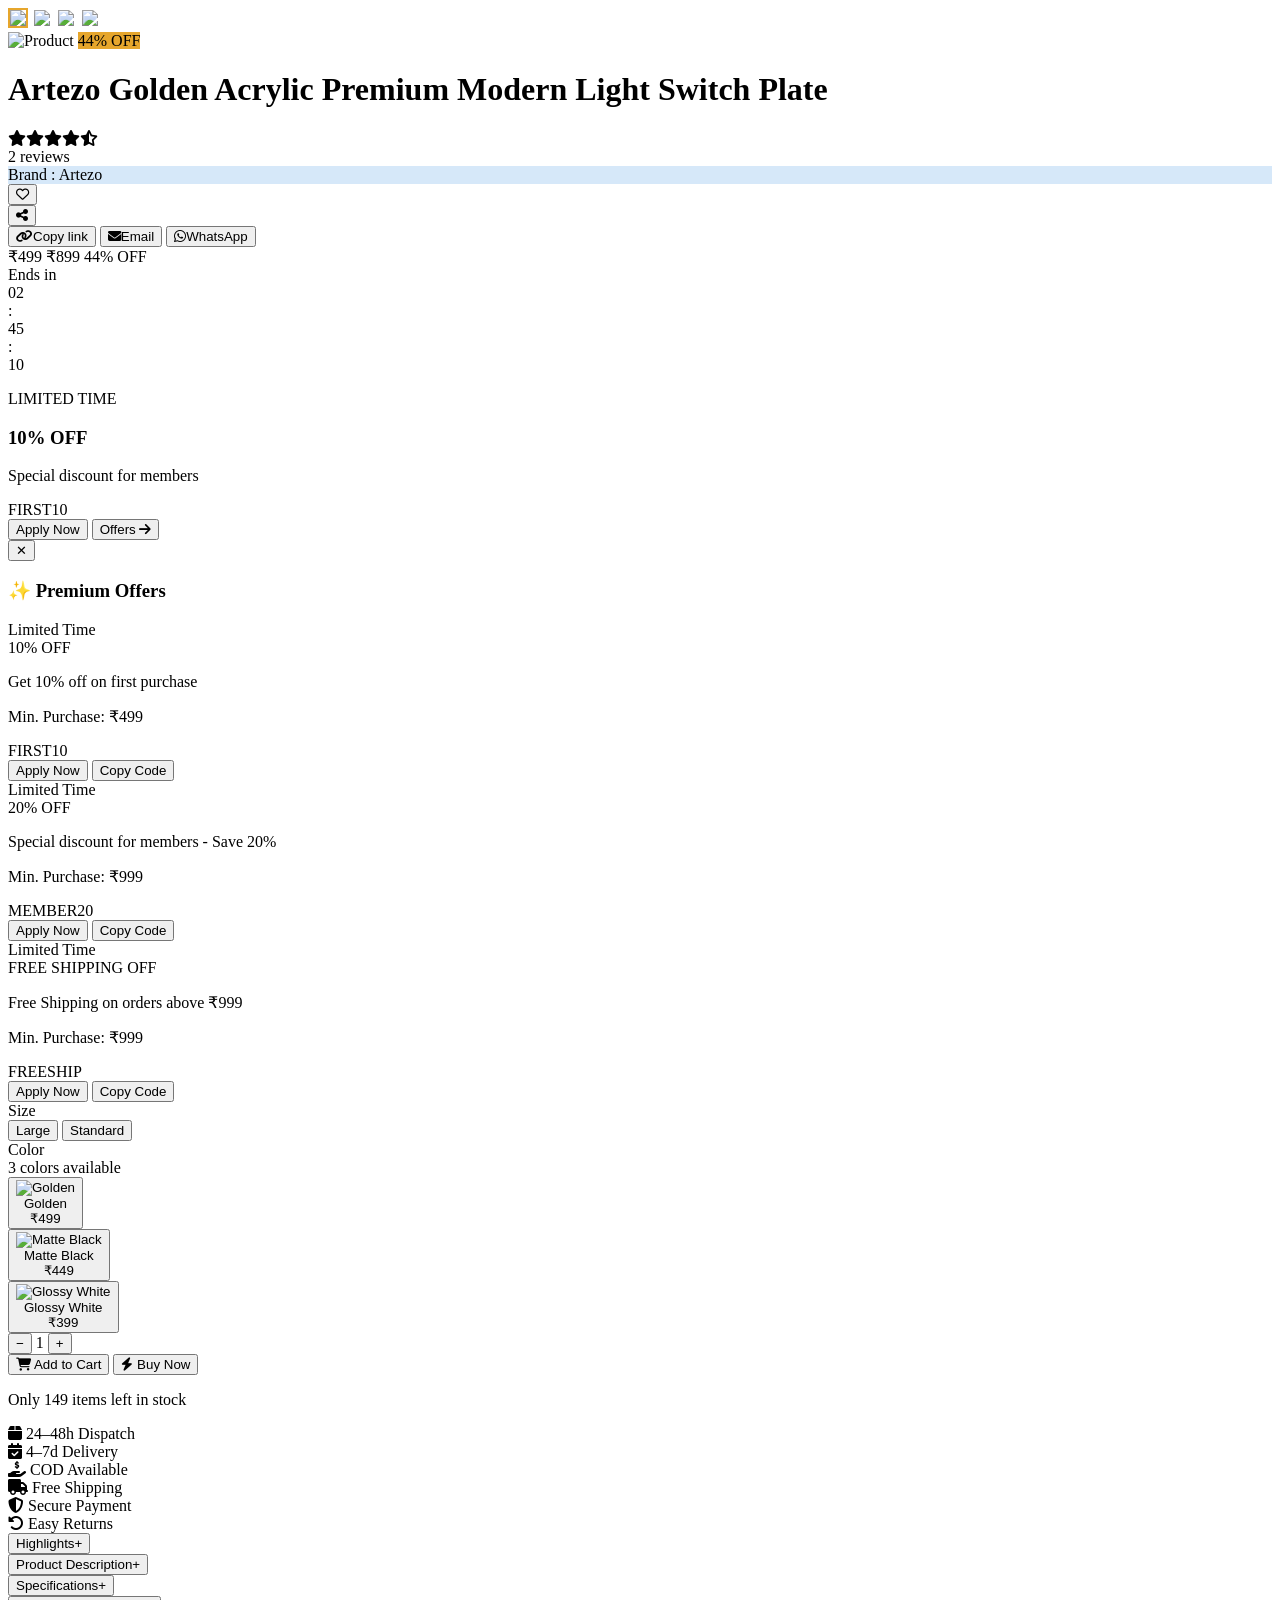
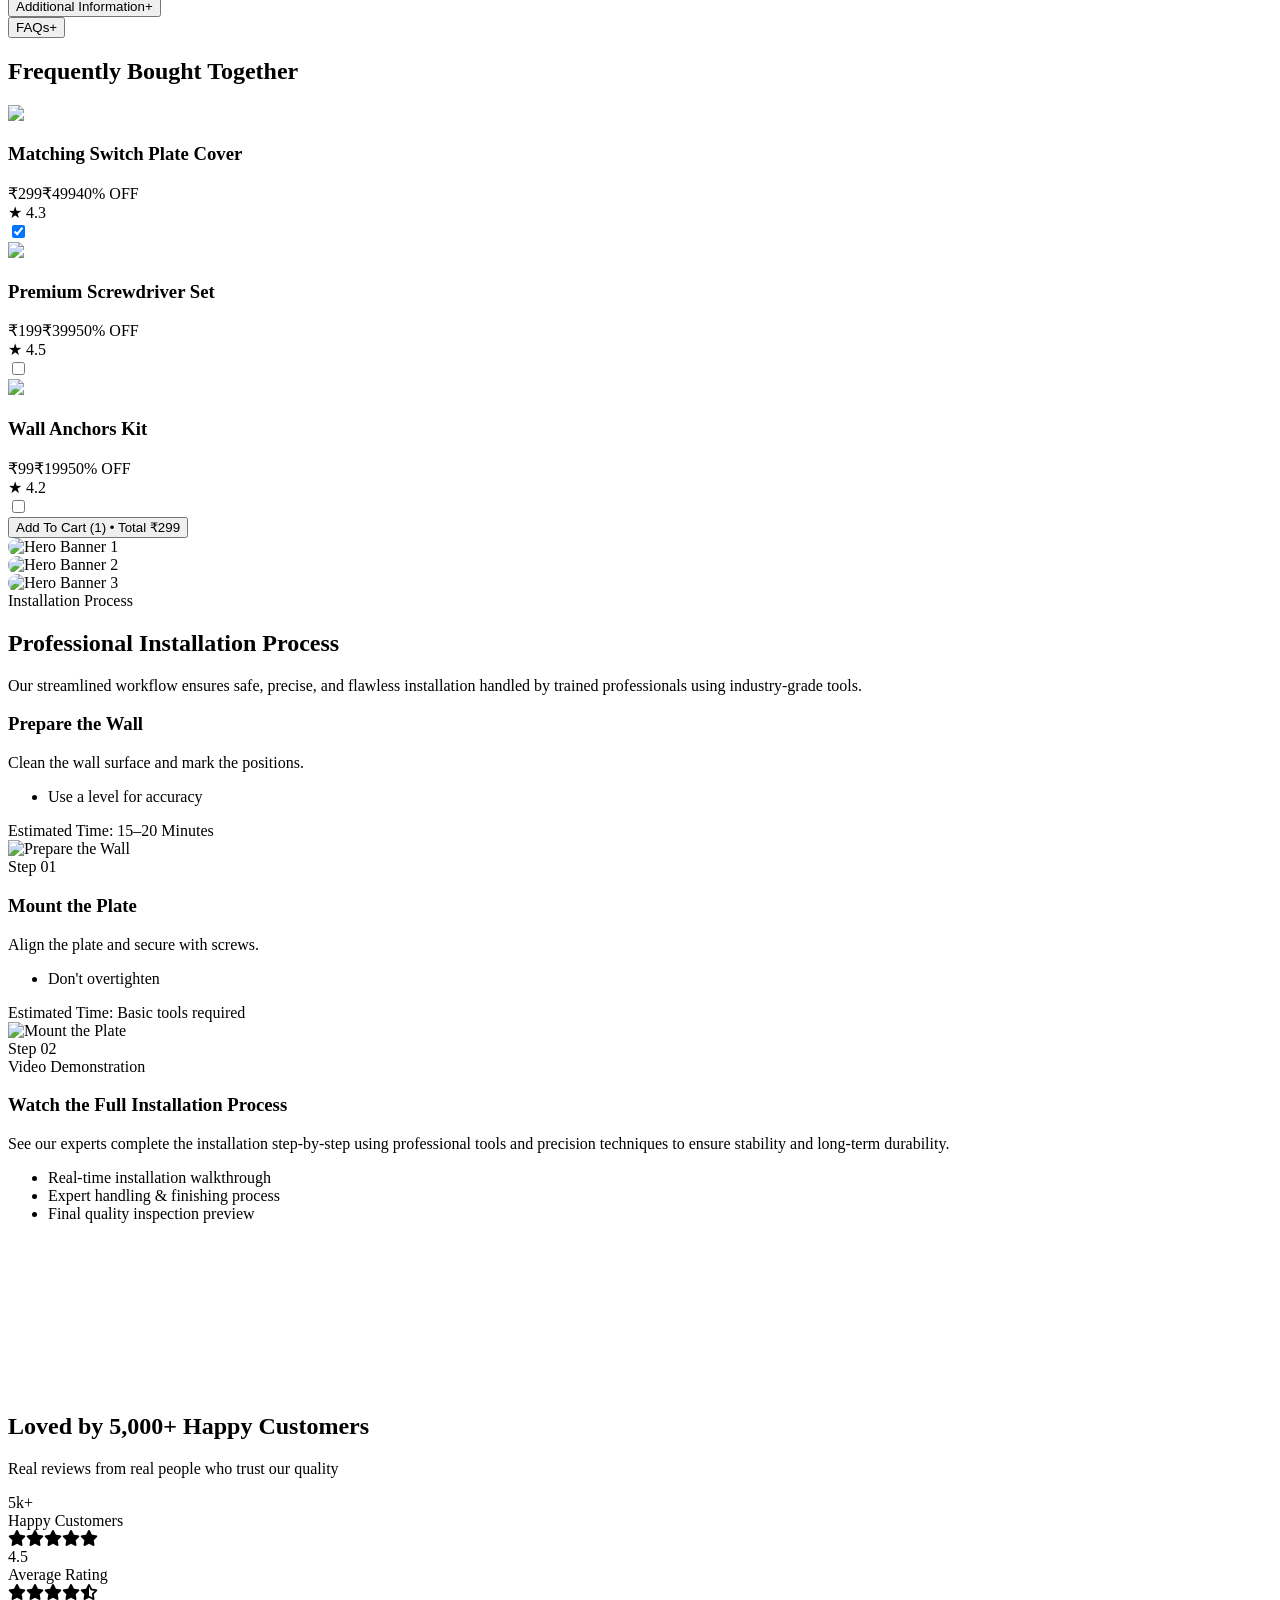
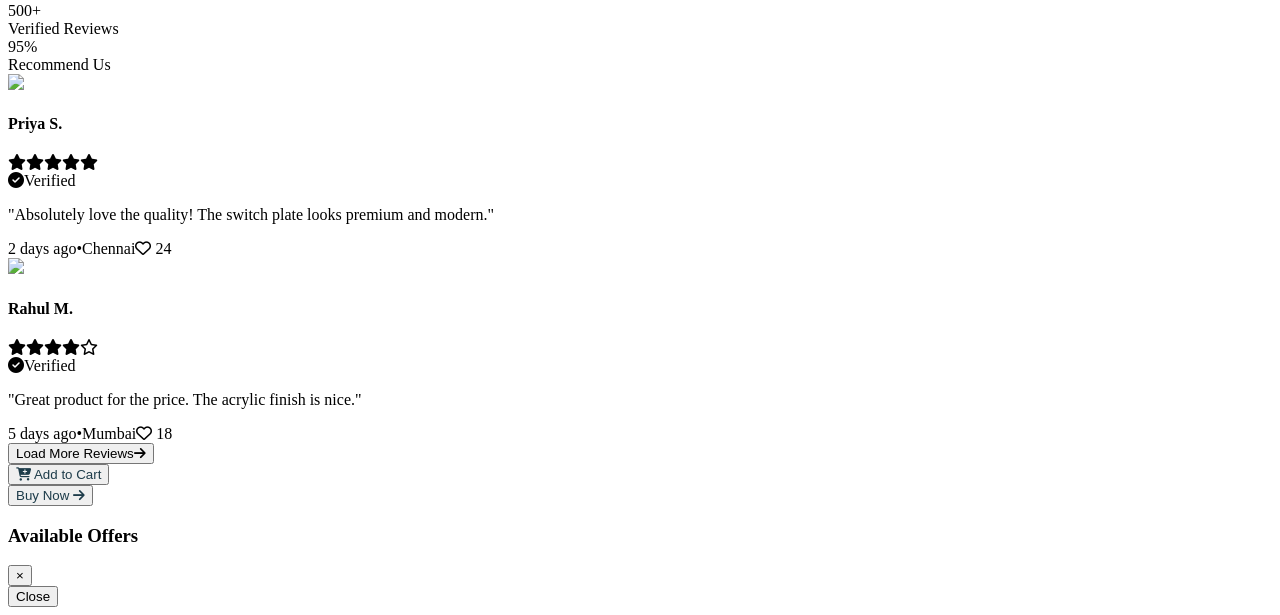
==== products/product-detail.html @ a27b86dd "url formatting" ====
<!doctype html>
<html lang="en">

<head>
  <meta charset="UTF-8" />
  <meta name="viewport" content="width=device-width, initial-scale=1.0" />
  <title>Artezo · ${productName}</title>

  <script src="https://cdn.tailwindcss.com"></script>

  <link rel="stylesheet" href="../Header/header.css" />
  <link rel="stylesheet" href="./product-detail.css" />

  <link rel="stylesheet" href="https://cdnjs.cloudflare.com/ajax/libs/font-awesome/6.5.1/css/all.min.css" />

  <link
    href="https://fonts.googleapis.com/css2?family=Zain:wght@200;300;400;700;800;900&family=Lexend:wght@300;400;500;600;700&display=swap"
    rel="stylesheet" />

  <script>
    tailwind.config = {
      content: [],
      theme: {
        extend: {
          colors: {
            primary: "#1D3C4A",
            accent: "#E6A62C",
          },
          fontFamily: {
            lexend: ["Lexend", "sans-serif"],
            zain: ["Zain", "sans-serif"],
          },
        },
      },
    };
  </script>
</head>

<body class="bg-stone-50 font-sans antialiased text-stone-800 overflow-x-hidden">

  <!-- HEADER -->
  <div id="header-container"></div>

  <!-- MAIN PRODUCT CONTENT -->
  <main id="dynamicRoot" class="max-w-7xl mx-auto px-4 sm:px-6 lg:px-8 py-6 sm:py-8 lg:py-10"></main>

  <!-- SIMILAR PRODUCTS -->
  <section id="similarSection" class="max-w-7xl mx-auto px-4 sm:px-6 lg:px-8 py-10 sm:py-12 lg:py-16"></section>

  <!-- HERO SECTION -->
  <section id="heroSection" class="px-4 sm:px-6 lg:px-8 py-10 sm:py-12 lg:py-16 bg-[#f5f5f5]">
    <div
      class="relative min-h-[60vh] sm:min-h-[70vh] lg:min-h-[90vh] flex items-center justify-center text-center overflow-hidden rounded-2xl sm:rounded-3xl">
      <div class="absolute inset-0 bg-gray-200 animate-pulse"></div>

      <div class="relative z-10 max-w-3xl px-4 sm:px-6">
        <div class="h-4 w-24 sm:w-32 bg-gray-300 rounded mx-auto mb-4 sm:mb-6"></div>
        <div class="h-10 sm:h-12 w-48 sm:w-64 bg-gray-300 rounded mx-auto mb-4 sm:mb-6"></div>
        <div class="h-14 sm:h-16 w-72 sm:w-96 bg-gray-300 rounded mx-auto"></div>
      </div>
    </div>
  </section>

  <!-- INSTALLATION SECTION -->
  <section id="installSection" class="py-12 sm:py-16 bg-white"></section>

  <!-- SOCIAL PROOF -->
  <section id="socialSection" class="max-w-7xl mx-auto px-4 sm:px-6 lg:px-8 py-10 sm:py-12 lg:py-16"></section>

  <!-- FOOTER -->
  <div id="footer-container"></div>

  <!-- STICKY BAR -->
  <div id="stickyBar"
    class="fixed md:sticky bottom-0 left-0 right-0 z-40 bg-white/25 backdrop-blur-xl border-t border-[#e5e7eb]/70 flex items-center justify-between md:justify-center px-3 sm:px-4 md:px-6 py-2 sm:py-3 gap-3 md:gap-8">
  </div>

  <!-- OFFER OVERLAY -->
  <div id="offerOverlay" class="fixed inset-0 bg-black/60 hidden flex items-center justify-center z-[100] p-4">
    <div id="offerModal"
      class="bg-white rounded-2xl sm:rounded-3xl max-w-lg w-full overflow-hidden shadow-2xl transform scale-95 transition-all">
      <div class="p-4 sm:p-6 border-b flex justify-between items-center">
        <h3 class="text-xl sm:text-2xl font-semibold text-[#1D3C4A]">
          Available Offers
        </h3>

        <button id="closeOffersBtn" class="text-2xl sm:text-3xl text-gray-400 hover:text-gray-600">
          &times;
        </button>
      </div>

      <div id="offerContent" class="p-4 sm:p-6 space-y-4"></div>

      <div class="p-4 sm:p-6 border-t flex justify-end">
        <button id="closeOffersBtn2"
          class="px-6 sm:px-8 py-2.5 sm:py-3 bg-[#1D3C4A] text-white rounded-xl sm:rounded-2xl font-medium">
          Close
        </button>
      </div>
    </div>
  </div>

  <!-- Scripts -->
  <script src="/auth.js"></script>

  <script src="/services/product-data.js"></script>
  <script src="../services/cart-wishlist-service.js"></script>
  <script src="../services/global-utils.js"></script>
  <script src="../Header/load-header.js" defer></script>
  <script src="../Header/header.js" defer></script>

  <script src="../Footer/footer-loader.js"></script>

  <script src="./product-detail.js"></script>

  <script>
    setTimeout(() => {
      if (window.ProductDatabase) {
        console.log("✅ ProductDatabase loaded!");
        const product = ProductDatabase.getProductById(5055);

        console.log("Product name:", product?.productName);
        console.log("Variants:", product?.availableVariants?.length);
        console.log("First variant:", product?.availableVariants?.[0]);
      } else {
        console.error("❌ ProductDatabase NOT loaded!");
      }
    }, 500);
  </script>

</body>

</html>
---- products/product-detail.css ----
/* ----- design system / brand colors ----- */
:root {
  --primary: #033e59;
  --accent: #e6a62c;
}
.bg-primary {
  background-color: var(--primary);
}
.text-primary {
  color: var(--primary);
}
.border-primary {
  border-color: var(--primary);
}
.bg-accent {
  background-color: var(--accent);
}
.text-accent {
  color: var(--accent);
}
.border-accent {
  border-color: var(--accent);
}
.ring-accent {
  --tw-ring-color: var(--accent);
}

.sticky-left {
  position: sticky;
  top: 1.5rem;
  align-self: flex-start;
}
.hover-scale {
  transition: transform 0.2s ease;
}
.hover-scale:hover {
  transform: scale(1.02);
}
.thumbnail-img {
  transition: all 0.15s;
  cursor: pointer;
  border: 2px solid transparent;
}
.thumbnail-img.active {
  border-color: var(--accent);
}
.thumbnail-img:hover {
  filter: brightness(0.96);
}
.share-popup {
  transition:
    opacity 0.2s,
    visibility 0.2s;
}
.coupon-card {
  transition: background 0.15s;
}
.rotate-chevron {
  transition: transform 0.3s;
}
.sticky-bottom-bar {
  position: sticky;
  bottom: 0;
  z-index: 30;
}
.timer-unit {
  background: white;
  padding: 0.2rem 0.5rem;
  border-radius: 6px;
  font-weight: 600;
  box-shadow: 0 2px 6px rgba(0, 0, 0, 0.04);
}

.hide-scrollbar {
  -ms-overflow-style: none;
  scrollbar-width: none;
}
.hide-scrollbar::-webkit-scrollbar {
  display: none;
}

.thin-scrollbar {
  scrollbar-width: thin;
  scrollbar-color: #1d3c4a #e5e7eb;
}
.thin-scrollbar::-webkit-scrollbar {
  width: 6px;
}
.thin-scrollbar::-webkit-scrollbar-thumb {
  background-color: rgba(29, 60, 74, 0.5);
  border-radius: 3px;
}
.thin-scrollbar::-webkit-scrollbar-track {
  background-color: rgba(229, 231, 235, 0.3);
}

.content {
  max-height: 0;
  overflow: hidden;
  transition: max-height 0.4s ease;
}
.content.open {
  max-height: 1200px;
}

@media (max-width: 640px) {
  .whatsapp-btn span {
    display: none;
  }
  .whatsapp-btn {
    padding-left: 1rem;
    padding-right: 1rem;
  }
}

/*color variants*/
.color-swatch {
  transition: all 0.2s ease;
  width: 100%;
}

/* Yellow hover effects */
.color-swatch:hover .ring-1 {
  ring-color: #e6a62c !important;
  ring-width: 1px !important;
}

.color-swatch:hover .text-gray-600 {
  color: #e6a62c !important;
}

.color-swatch:hover img {
  transform: scale(1.08);
  filter: drop-shadow(0 4px 6px rgba(230, 166, 44, 0.25));
}

/* Selected state */
.color-swatch .ring-2 {
  box-shadow: 0 4px 12px rgba(230, 166, 44, 0.15);
}


/* Mobile responsive breakpoints */
@media (max-width: 480px) {
  #colorSwatches {
    grid-template-columns: repeat(2, 1fr);
  }

  .color-swatch div:first-child {
    padding: 0.35rem;
  }

  .color-swatch div:first-child div {
    border-radius: 0.5rem;
  }
}

@media (min-width: 481px) and (max-width: 640px) {
  #colorSwatches {
    grid-template-columns: repeat(3, 1fr);
  }
}

@media (min-width: 641px) and (max-width: 768px) {
  #colorSwatches {
    display: grid;
    grid-template-columns: repeat(3, 1fr);
  }
}

@media (min-width: 769px) {
  .color-swatch {
    width: auto;
    min-width: 90px;
  }
}

/* Hover animation */
@keyframes yellowPulse {
  0% {
    box-shadow: 0 0 0 0 rgba(230, 166, 44, 0.4);
  }
  70% {
    box-shadow: 0 0 0 6px rgba(230, 166, 44, 0);
  }
  100% {
    box-shadow: 0 0 0 0 rgba(230, 166, 44, 0);
  }
}

.color-swatch:active div:first-child {
  animation: yellowPulse 0.5s ease-out;
}

/* Sticky image behavior */
@media (min-width: 768px) {
  .sticky-image-container {
    position: sticky;
    top: 80px;
    align-self: start;
  }

  .stop-sticky {
    position: relative !important;
    top: auto !important;
  }
}

/* Remove the overflow from right column to allow normal scrolling */
.scrollable-content {
  height: auto;
  overflow-y: visible;
}

.hide-scrollbar::-webkit-scrollbar {
  display: none;
}
.thumbnail-img {
  transition: all 0.2s ease;
}

/* Banner container */
.banner-div {
  width: 100%;
  display: flex;
  flex-direction: column;
  align-items: center;
}

/* Image wrapper */
.banner-img-wrapper {
  width: 100%;
  overflow: hidden;
  border-radius: 24px;
}

/* Banner image */
.banner-img {
  width: 100%;
  height: auto;
  display: block;
}

/* Description container */
.banner-desc {
  width: 100%;
  display: flex;
  justify-content: center;
}

/* Text */
.banner-text {
  color: #4b5563;
  text-align: center;
  margin-top: 14px;
  padding: 0 12px;
  line-height: 1.6;
}

/* Mobile */
@media (max-width: 480px) {
  .banner-img-wrapper {
    border-radius: 14px;
  }

  .banner-text {
    font-size: 14px;
  }
}

/* Tablet */
@media (min-width: 481px) and (max-width: 768px) {
  .banner-text {
    font-size: 15px;
  }
}

/* Laptop */
@media (min-width: 769px) and (max-width: 1024px) {
  .banner-text {
    font-size: 16px;
    max-width: 700px;
  }
}

/* Desktop */
@media (min-width: 1025px) {
  .banner-text {
    font-size: 18px;
    max-width: 900px;
  }
}

/* Large screens */
@media (min-width: 1440px) {
  .banner-text {
    font-size: 20px;
    max-width: 1100px;
  }
}

/*Purchase Quantity section*/
/* Default - Desktop */
.product-action-grid {
  display: grid;
  grid-template-columns: 1fr 1fr 1fr;
  gap: 12px;
}

/* Tablet */
@media (max-width: 1024px) {
  .product-action-grid {
    grid-template-columns: 1fr 1fr;
  }

  .buy-now-btn {
    grid-column: span 2;
  }
}

/* Mobile */
@media (max-width: 640px) {
  .product-action-grid {
    grid-template-columns: 1fr;
  }

  .add-to-cart-btn,
  .buy-now-btn {
    width: 100%;
  }

  #quantity {
    font-size: 14px;
  }

  #increaseBtn,
  #decreaseBtn {
    padding: 10px;
  }
}
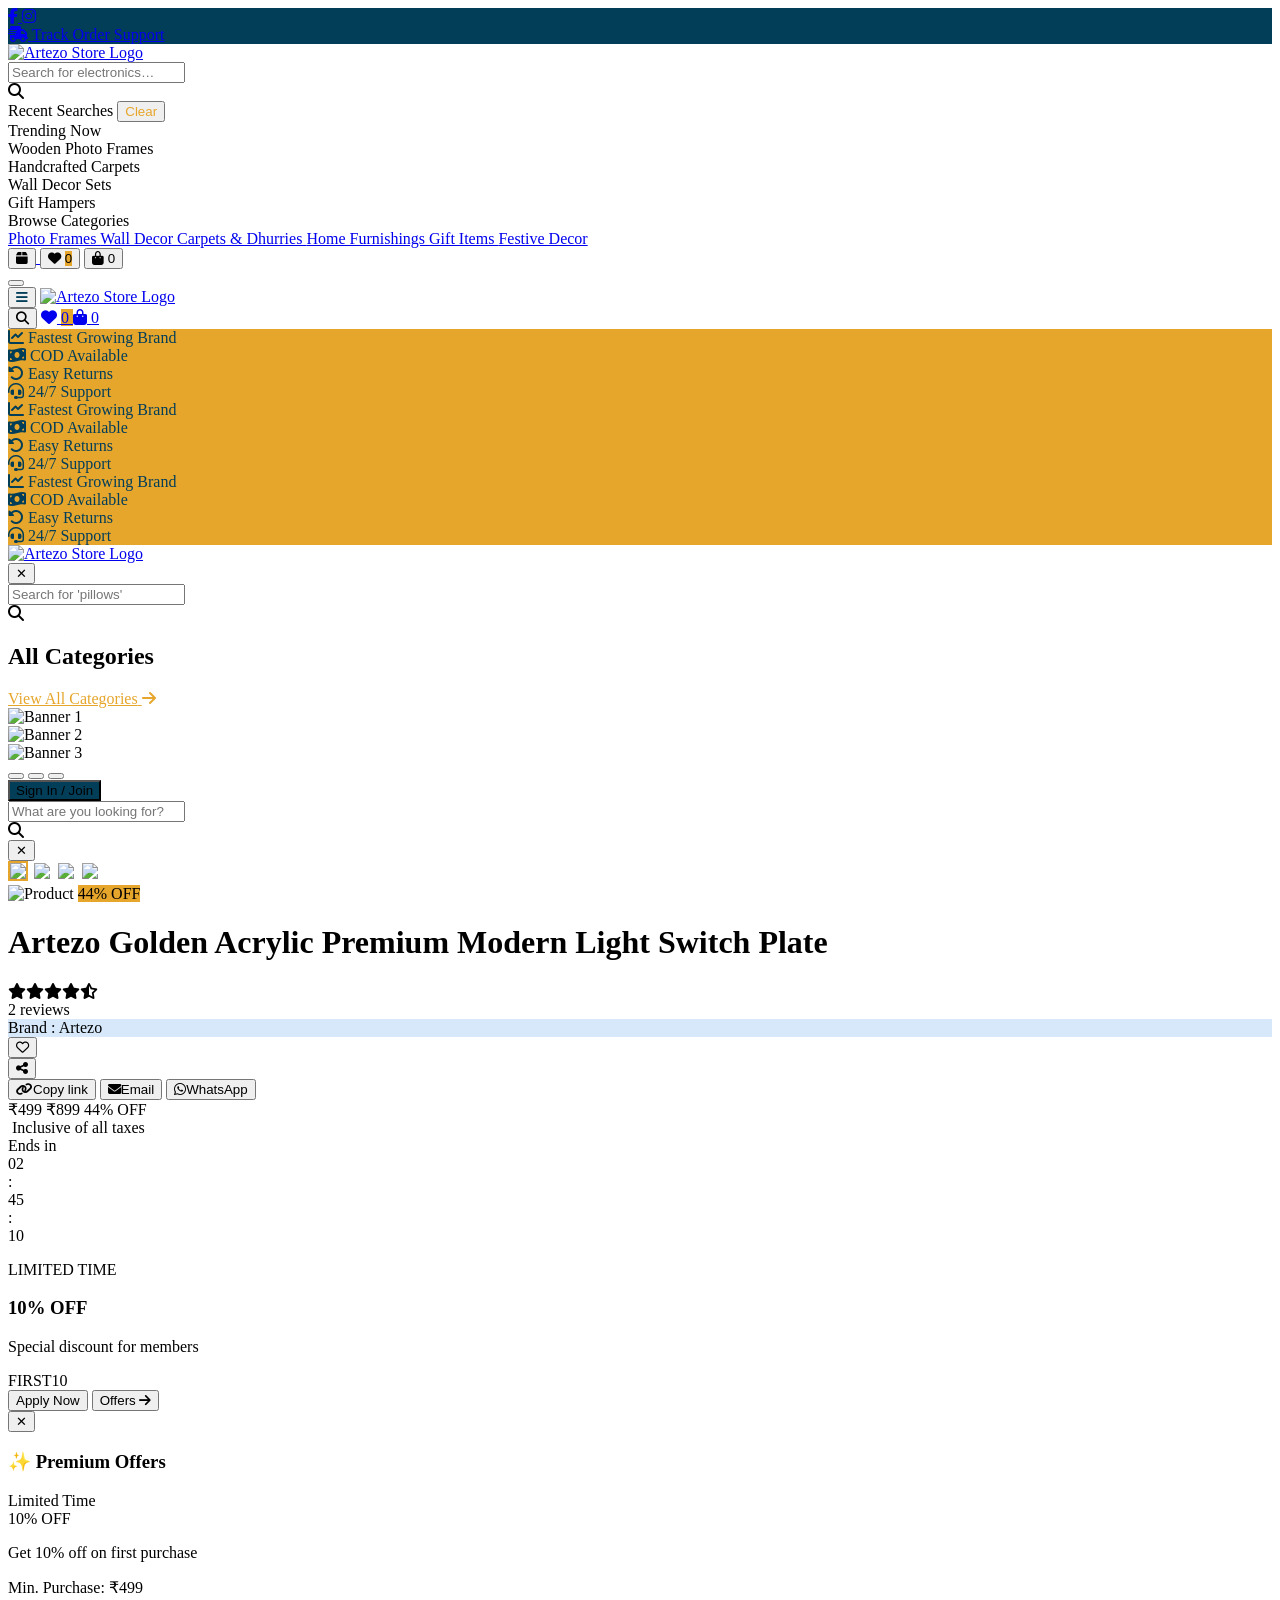
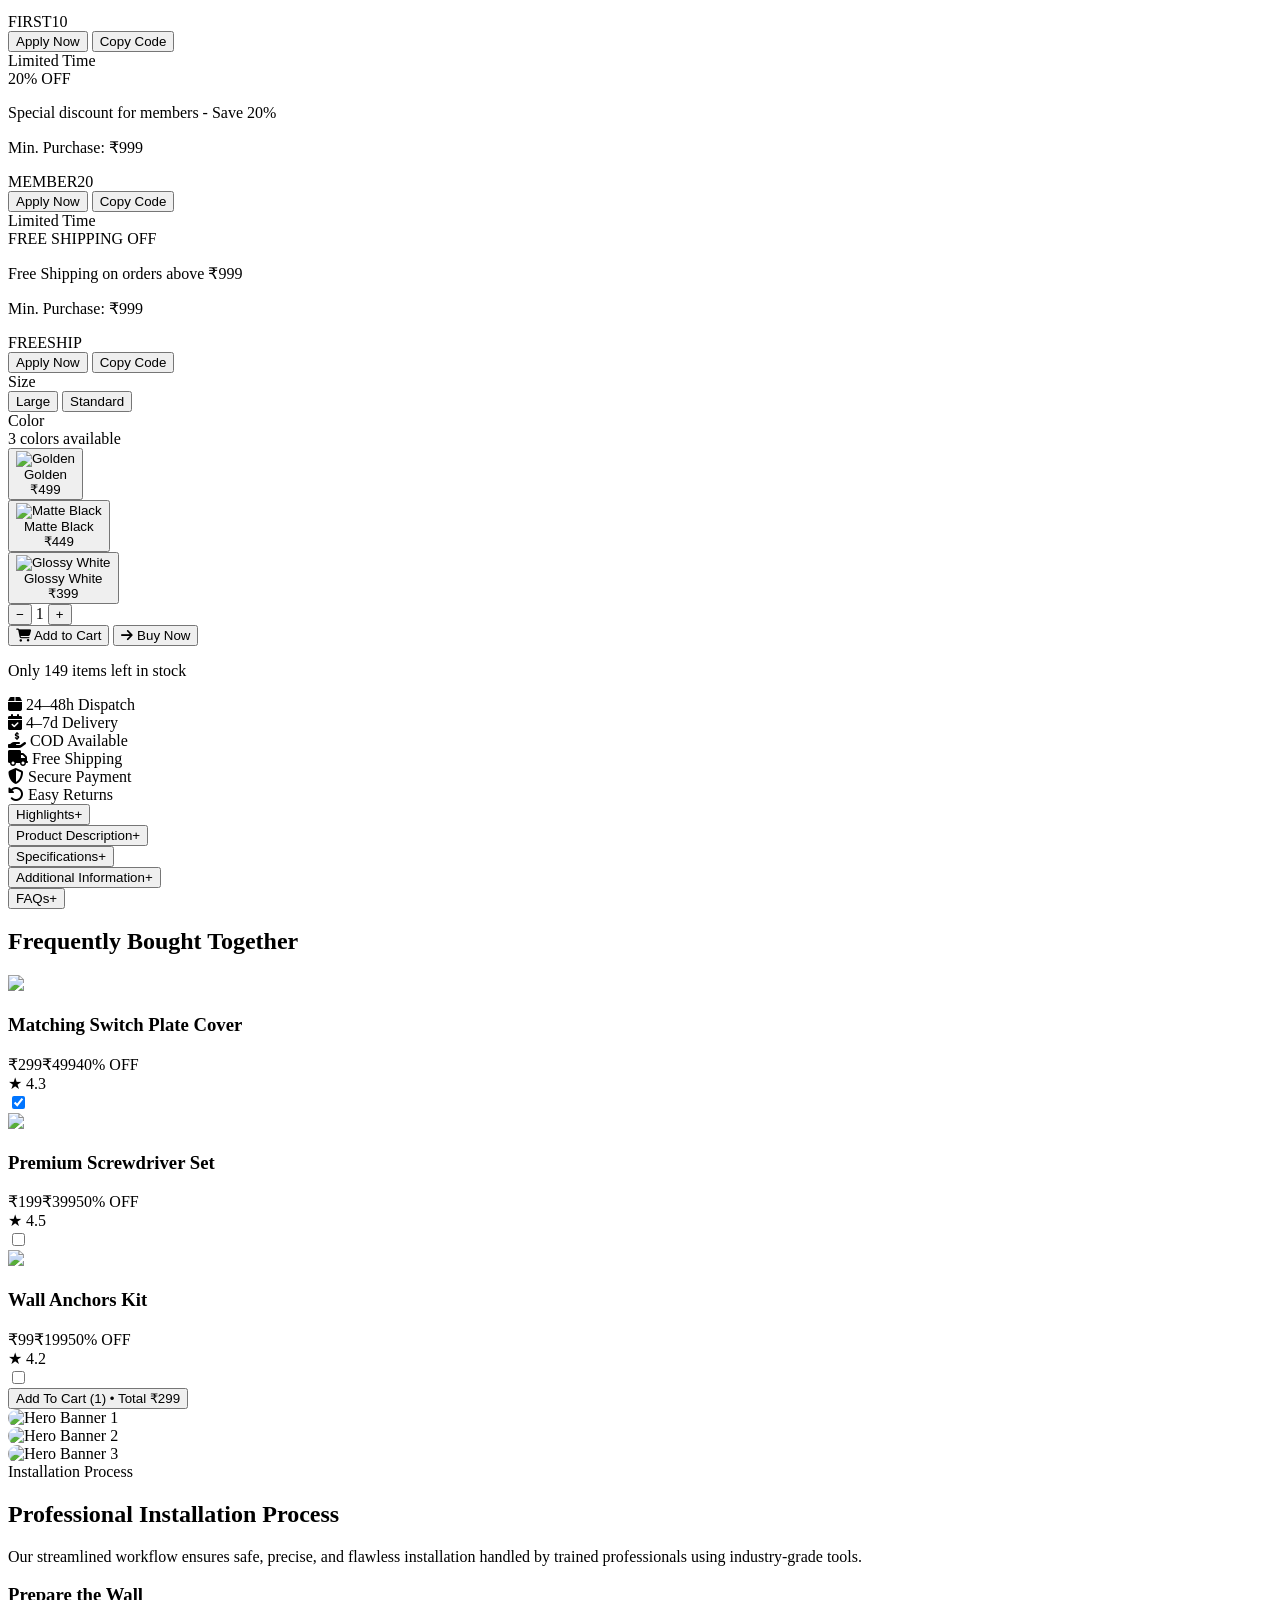
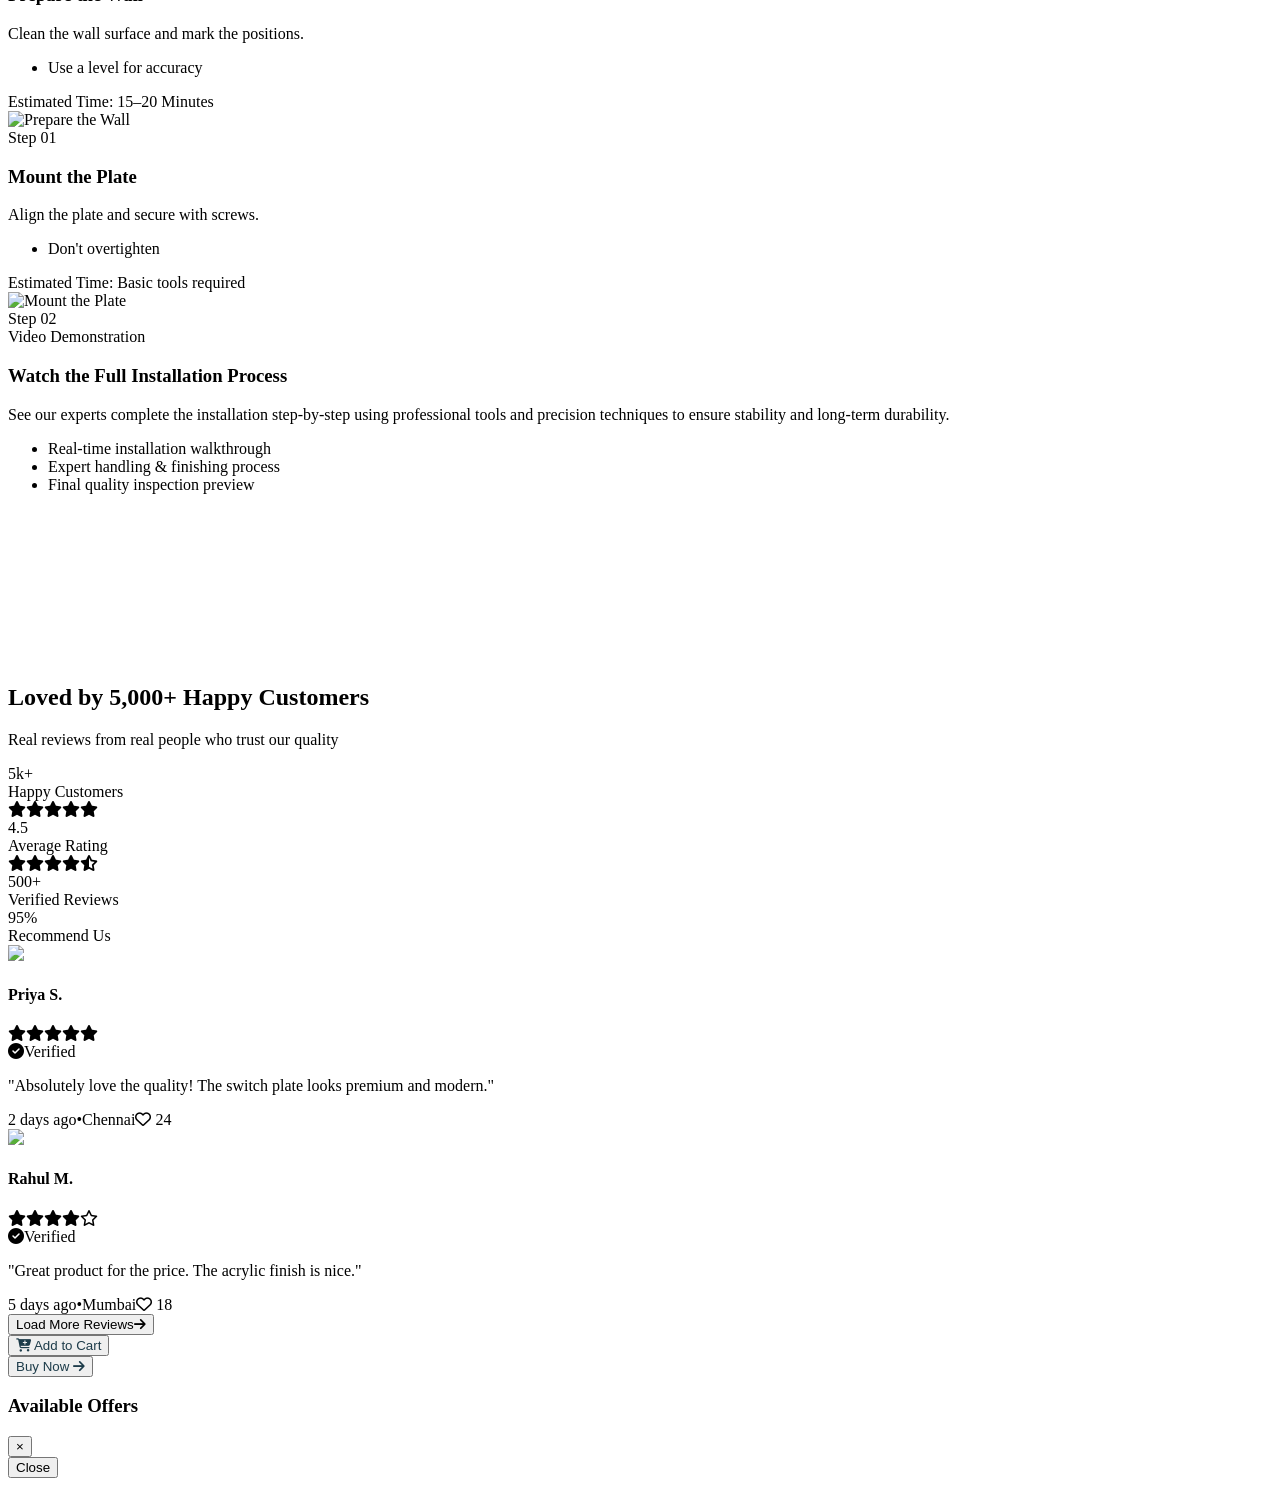
==== commit 774eeda3: "productdetail page , home page ui , footer n header updated" ====
--- a/products/product-detail.html
+++ b/products/product-detail.html
@@ -42,7 +42,9 @@
   <div id="header-container"></div>
 
   <!-- MAIN PRODUCT CONTENT -->
-  <main id="dynamicRoot" class="max-w-7xl mx-auto px-4 sm:px-6 lg:px-8 py-6 sm:py-8 lg:py-10"></main>
+ <main id="dynamicRoot"
+      class="max-w-7xl mx-auto sm:px-6 lg:px-8 pt-2 pb-6 sm:pt-4 sm:pb-8 lg:pt-4 lg:pb-10">
+</main>
 
   <!-- SIMILAR PRODUCTS -->
   <section id="similarSection" class="max-w-7xl mx-auto px-4 sm:px-6 lg:px-8 py-10 sm:py-12 lg:py-16"></section>
